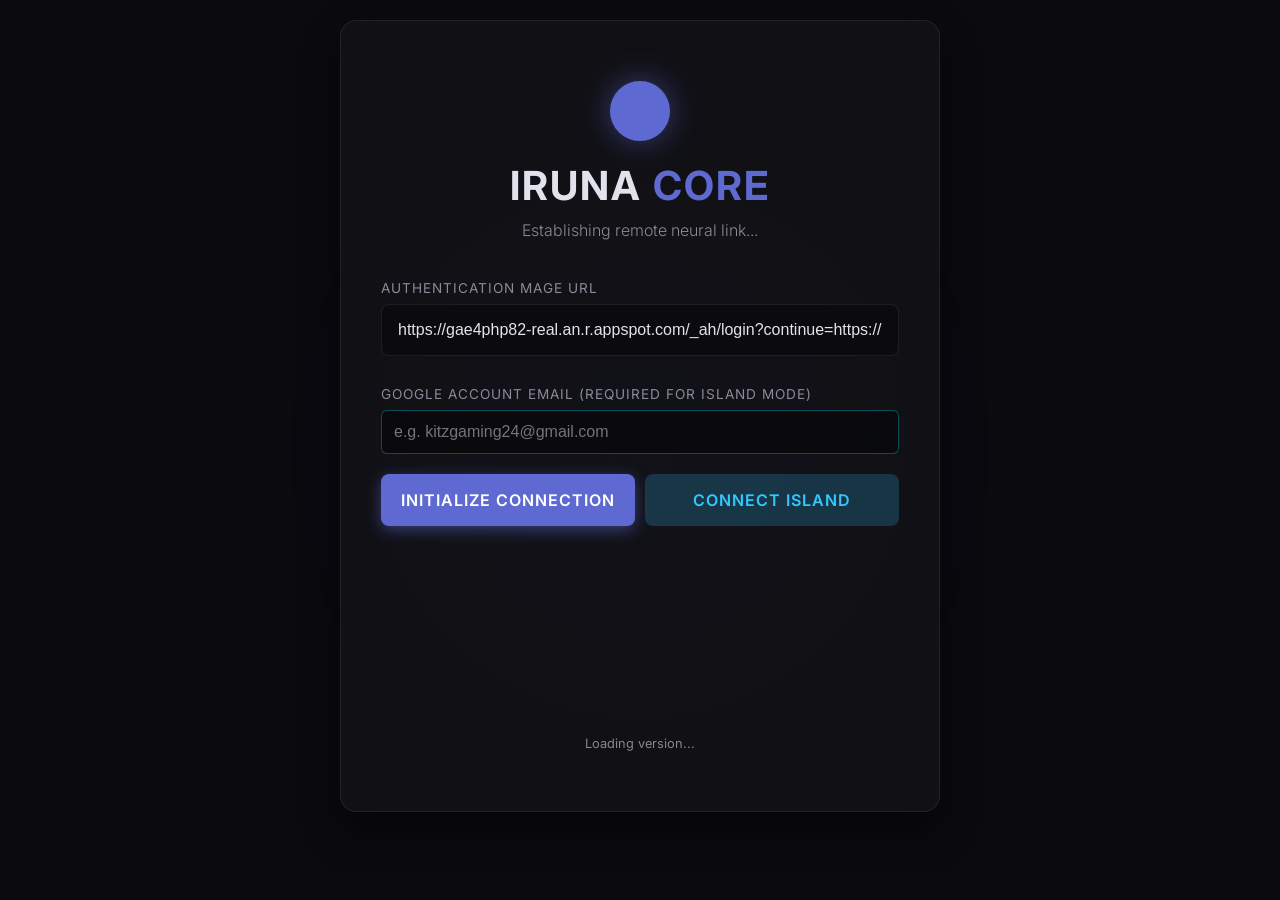
==== ModernIruna/web/index.html @ 1b3cb5ce "UI: Add CHECK PTA STATUS button and backend route" ====
<!DOCTYPE html>
<html lang="en">

<head>
    <meta charset="UTF-8">
    <meta name="viewport" content="width=device-width, initial-scale=1.0">
    <title>Iruna Core Command</title>
    <link rel="stylesheet" href="style.css">
    <link href="https://fonts.googleapis.com/css2?family=Inter:wght@300;400;600;700&family=Fira+Code&display=swap"
        rel="stylesheet">
</head>

<body>
    <div class="background-anim"></div>
    <div class="container">

        <!-- Login Interface -->
        <main id="login-screen" class="glass-panel active">
            <div class="login-header">
                <div class="glow-orb"></div>
                <h1>IRUNA <span class="accent">CORE</span></h1>
                <p>Establishing remote neural link...</p>
            </div>

            <div class="input-group">
                <label>Authentication Mage URL</label>
                <input type="text" id="mageurl-input"
                    value="https://gae4php82-real.an.r.appspot.com/_ah/login?continue=https://gae4php82-real.an.r.appspot.com/authcreate&auth=g.a000_AgHxtZwYUg6UzxIoLktRY9_0NIwsEP6RIrKMlJPrvFr7Yz4WpxEYi9ex-vcdsUEikqZzAACgYKAQsSARYSFQHGX2MicDCklNW1k0JgRkX3M-OD0xoVAUF8yKq5o_EDjiK3yaOGce1R1iy20076">
            </div>

            <div class="input-group" style="margin-top: 10px; margin-bottom: 20px;">
                <label>Google Account Email (Required for Island Mode)</label>
                <input type="email" id="email-input" placeholder="e.g. kitzgaming24@gmail.com" style="width: 100%; padding: 12px; background: rgba(0, 0, 0, 0.4); border: 1px solid rgba(0, 240, 255, 0.3); border-radius: 6px; color: #fff;">
            </div>

            <div style="display: flex; gap: 10px;">
                <button id="connect-btn" class="sys-btn primary" style="flex: 1;">INITIALIZE CONNECTION</button>
                <button id="connect-island-btn" class="sys-btn" style="flex: 1; background: rgba(50,200,255,0.2); border-color: #32c8ff; color: #32c8ff;">CONNECT ISLAND</button>
            </div>

            <div id="login-status" class="status-msg"></div>
            <div id="login-terminal" class="terminal-box" style="height: 150px; margin-top: 15px; font-size: 0.85em;"></div>
            <div id="app-version" style="font-size: 0.8em; color: #888; text-align: center; margin-top: 10px;">Loading version...</div>
        </main>

        <!-- Dashboard Interface -->
        <main id="dashboard-screen" class="glass-panel hidden">
            <header class="dash-head">
                <h2>IRUNA <span class="accent">DASHBOARD</span></h2>
                <div class="conn-status" style="display: flex; align-items: center;">
                    <span class="pulse"></span> Connected
                </div>
            </header>

            <div class="grid-layout">
                <!-- Controls -->
                <section class="panel controls">
                    <h3>Combat Matrix</h3>
                    <div class="btn-group">
                        <button class="mode-btn sys-btn" data-mode="STANDBY">STANDBY</button>
                        <button class="mode-btn sys-btn" data-mode="AUTO">AUTO-COLON</button>
                        <button class="mode-btn sys-btn" data-mode="MANUAL">MANUAL</button>
                    </div>

                    <div class="separator"></div>

                    <h3>Movement Overrides</h3>
                    <button id="pause-btn" class="sys-btn warn">PAUSE NAV</button>

                    <div class="separator"></div>
                    
                    <h3>Ghost / NPC Talk Mode</h3>
                    <div style="display: flex; gap: 10px;">
                        <button id="npc-talk-toggle-btn" class="sys-btn" style="flex: 1; background: rgba(50, 50, 50, 0.2); border-color: #888; color: #888;">GHOST MODE: OFF</button>
                    </div>

                    <div class="separator"></div>

                    <h3>Packet Injection</h3>
                    <div class="hex-flex">
                        <input type="text" id="hex-input" placeholder="e.g. 0002143F" class="code-font">
                        <button id="inject-btn" class="sys-btn accent-b">FIRE</button>
                    </div>

                    <div class="separator"></div>

                    <h3>Map Teleport</h3>
                    <div class="tp-group">
                        <div id="current-map-display" class="map-display">
                        <div style="margin-bottom: 10px; color: #00f0ff;">
                            Current Map: <span id="map-name" class="accent">Unknown</span>
                        </div>
                        <div style="margin-bottom: 15px; color: #fff;">
                            HP: <span id="player-hp" class="accent-b">0</span> / <span id="player-max-hp" style="color: #888;">0</span> 
                            &nbsp;&nbsp;
                            MP: <span id="player-mp" style="color: #f0f;">0</span> / <span id="player-max-mp" style="color: #888;">0</span>
                        </div>
                        <input type="number" id="tp-mapid" placeholder="Map ID (e.g. 25100)"
                            class="code-font tp-input-full" list="tp-presets">
                        <datalist id="tp-presets">
                            <option value="25100" label="Kakeula City"></option>
                            <option value="34500" label="Baum Warrior (Kijiko)"></option>
                            <option value="200" label="Bailune City"></option>
                            <option value="700" label="Rokoko City"></option>
                            <option value="2200" label="Sofya City"></option>
                            <option value="4200" label="Elban City"></option>
                            <option value="7900" label="Minaula City"></option>
                            <option value="12800" label="Sateria City"></option>
                            <option value="14100" label="Capital city Eldan"></option>
                            <option value="16200" label="Oltoga Village"></option>
                            <option value="17500" label="Lograth City"></option>
                            <option value="20200" label="Drafbourg"></option>
                            <option value="23000" label="Pilaneza City"></option>
                            <option value="27300" label="Kreya City"></option>
                            <option value="29400" label="Capital city Maios"></option>
                            <option value="32600" label="Reoctove"></option>
                            <option value="35100" label="Rio Dragon"></option>
                            <option value="80000" label="Wind Ark"></option>
                        </datalist>
                        <div class="tp-coords">
                            <input type="number" id="tp-x" placeholder="X" class="code-font tp-input-half" min="0"
                                max="156">
                            <input type="number" id="tp-y" placeholder="Y" class="code-font tp-input-half" min="0"
                                max="156">
                        </div>
                        <button id="tp-btn" class="sys-btn tp-go">WARP</button>
                        
                        <div style="margin-top: 15px; padding-top: 15px; border-top: 1px solid rgba(0, 240, 255, 0.2);">
                            <h4 style="color: #00f0ff; margin-bottom: 10px; margin-top: 0;">Manual Coords Override</h4>
                            <div class="tp-coords">
                                <input type="number" id="set-coord-x" placeholder="Current X" class="code-font tp-input-half" min="0" max="255">
                                <input type="number" id="set-coord-y" placeholder="Current Y" class="code-font tp-input-half" min="0" max="255">
                            </div>
                            <button id="set-coord-btn" class="sys-btn primary" style="margin-top: 10px;">SET COORDS</button>
                        </div>
                    </div>
                    <div id="tp-status" class="tp-status-msg"></div>

                    <div class="separator"></div>

                    <h3>Actions</h3>
                    <div class="btn-group">
                        <button id="self-heal-btn" class="sys-btn primary">SELF BRIGHT HEAL</button>
                        <button id="buffs-btn" class="sys-btn primary">CAST BISHOP BUFFS (ALL)</button>
                        <button id="zimov-btn" class="sys-btn accent-b" disabled>FIGHT ZIMOV</button>
                        <button id="heal-btn" class="sys-btn accent-b">HEAL @ KAKEULA</button>
                        <button id="sell-btn" class="sys-btn accent-b">SELL LOOT @ KAKEULA</button>
                        <button id="auto-zimov-btn" class="sys-btn primary" disabled>AUTO ZIMOV LOOP</button>
                        <button id="auto-nemesis-btn" class="sys-btn primary" disabled>AUTO NEMESIS LOOP</button>
                        <button id="stop-nemesis-warp-btn" class="sys-btn primary" disabled style="background: rgba(255, 50, 50, 0.2); border-color: #ff3232; color: #ff3232;">STOP & WARP TOWN</button>
                    </div>
                    
                    <h4 style="color: #6464ff; margin-bottom: 5px; margin-top: 15px;">Individual Buffs</h4>
                    <div class="btn-group" style="display: grid; grid-template-columns: 1fr auto auto; gap: 5px; align-items: center;">
                        <button id="buff-rev-btn" class="sys-btn primary" style="background: rgba(100,100,255,0.2); border-color: #6464ff; color: #6464ff; width: 100%;">REVELATION</button>
                        <select class="sys-btn buff-level-select" data-buff="revelation" style="background: rgba(0,50,80,0.6); color: #00f0ff; border-color: #00f0ff;">
                            <option value="0001">Lv 1</option>
                            <option value="0002">Lv 2</option>
                            <option value="0003">Lv 3</option>
                            <option value="0004">Lv 4</option>
                        </select>
                        <button class="sys-btn toggle-buff-btn" data-buff="revelation" style="min-width: 60px; padding: 16px 8px; background: rgba(0,255,100,0.2); border-color: #00ff64; color: #00ff64;" title="Toggle Enabled/Disabled">ON</button>
                        
                        <button id="buff-risp-btn" class="sys-btn primary" style="background: rgba(100,100,255,0.2); border-color: #6464ff; color: #6464ff; width: 100%;">RISPARMIO</button>
                        <select class="sys-btn buff-level-select" data-buff="risparmio" style="background: rgba(0,50,80,0.6); color: #00f0ff; border-color: #00f0ff;">
                            <option value="0001">Lv 1</option>
                            <option value="0002" selected>Lv 2</option>
                            <option value="0003">Lv 3</option>
                            <option value="0004">Lv 4</option>
                        </select>
                        <button class="sys-btn toggle-buff-btn" data-buff="risparmio" style="min-width: 60px; padding: 16px 8px; background: rgba(0,255,100,0.2); border-color: #00ff64; color: #00ff64;" title="Toggle Enabled/Disabled">ON</button>
                        
                        <button id="buff-pre-btn" class="sys-btn primary" style="background: rgba(100,100,255,0.2); border-color: #6464ff; color: #6464ff; width: 100%;">PREIRE</button>
                        <select class="sys-btn buff-level-select" data-buff="preire" style="background: rgba(0,50,80,0.6); color: #00f0ff; border-color: #00f0ff;">
                            <option value="0001">Lv 1</option>
                            <option value="0002">Lv 2</option>
                            <option value="0003" selected>Lv 3</option>
                            <option value="0004">Lv 4</option>
                        </select>
                        <button class="sys-btn toggle-buff-btn" data-buff="preire" style="min-width: 60px; padding: 16px 8px; background: rgba(0,255,100,0.2); border-color: #00ff64; color: #00ff64;" title="Toggle Enabled/Disabled">ON</button>
                        
                        <button id="buff-bless-btn" class="sys-btn primary" style="background: rgba(100,100,255,0.2); border-color: #6464ff; color: #6464ff; width: 100%;">BLESS</button>
                        <select class="sys-btn buff-level-select" data-buff="bless" style="background: rgba(0,50,80,0.6); color: #00f0ff; border-color: #00f0ff;">
                            <option value="0001">Lv 1</option>
                            <option value="0002" selected>Lv 2</option>
                            <option value="0003">Lv 3</option>
                            <option value="0004">Lv 4</option>
                        </select>
                        <button class="sys-btn toggle-buff-btn" data-buff="bless" style="min-width: 60px; padding: 16px 8px; background: rgba(0,255,100,0.2); border-color: #00ff64; color: #00ff64;" title="Toggle Enabled/Disabled">ON</button>
                        
                        <div style="grid-column: 1 / -1; height: 1px; background: rgba(100,100,255,0.3); margin: 5px 0;"></div>
                        
                        <button class="sys-btn primary" style="background: rgba(100,100,255,0.2); border-color: #6464ff; color: #6464ff; width: 100%; pointer-events: none;">HOLY SPIKE (Auto)</button>
                        <div style="width: 50px;"></div> <!-- Spacer for missing level selector on passive -->
                        <button class="sys-btn toggle-buff-btn" data-buff="holyspike" style="width: 40px; background: rgba(0,255,100,0.2); border-color: #00ff64; color: #00ff64;" title="Toggle Enabled/Disabled">ON</button>
                    </div>
                    
                    <div id="zimov-status" class="tp-status-msg"></div>
                </section>

                <!-- Radar -->
                <section class="panel radar">
                    <h3>Radar Array</h3>
                    <div style="position: relative; width: 100%; height: 300px; min-height: 300px; flex-shrink: 0; background: rgba(0,20,40,0.8); border: 1px solid #00f0ff; border-radius: 8px; overflow: hidden; margin-bottom: 10px;">
                        <canvas id="radar-canvas" style="width: 100%; height: 100%;"></canvas>
                        <div style="position: absolute; bottom: 10px; right: 10px; display: flex; gap: 5px;">
                            <button id="zoom-in-btn" style="background: rgba(0,240,255,0.2); border: 1px solid #00f0ff; color: #00f0ff; width: 30px; height: 30px; border-radius: 4px; cursor: pointer; font-weight: bold;">+</button>
                            <button id="zoom-out-btn" style="background: rgba(0,240,255,0.2); border: 1px solid #00f0ff; color: #00f0ff; width: 30px; height: 30px; border-radius: 4px; cursor: pointer; font-weight: bold;">-</button>
                        </div>
                    </div>
                    <div style="display: flex; gap: 10px; margin-bottom: 20px;">
                        <button id="self-heal-btn-green" style="flex: 1; padding: 15px; background: rgba(0,255,100,0.2); border: 1px solid #00ff64; border-radius: 8px; color: #00ff64; font-weight: bold; cursor: pointer;">
                            SELF BRIGHT HEAL
                        </button>
                        <button id="revive-btn" style="flex: 1; padding: 15px; background: rgba(255,50,50,0.2); border: 1px solid #ff3232; border-radius: 8px; color: #ff3232; font-weight: bold; cursor: pointer;">
                            BACK TO TOWN
                        </button>
                        <button id="create-pt-area-btn" style="flex: 1; padding: 15px; background: rgba(255,200,50,0.2); border: 1px solid #ffc832; border-radius: 8px; color: #ffc832; font-weight: bold; cursor: pointer;">
                            CREATE PT AREA
                        </button>
                        <button id="check-pt-area-btn" style="flex: 1; padding: 15px; background: rgba(200,100,255,0.2); border: 1px solid #c864ff; border-radius: 8px; color: #c864ff; font-weight: bold; cursor: pointer;">
                            CHECK PTA STATUS
                        </button>
                        <button id="join-pt-area-btn" style="flex: 1; padding: 15px; background: rgba(50,200,255,0.2); border: 1px solid #32c8ff; border-radius: 8px; color: #32c8ff; font-weight: bold; cursor: pointer;">
                            JOIN PT AREA
                        </button>
                    </div>
                    
                    <div style="display: flex; justify-content: space-between; align-items: center; margin-top: 10px; margin-bottom: 5px;">
                        <h4 style="color: #6464ff; margin: 0;">Auto PT Area Mode</h4>
                        <div style="padding: 2px 8px; border-radius: 10px; font-size: 0.8em; font-weight: bold; background: rgba(100,100,100,0.5); color: #ccc;" id="pta-active-indicator">
                            PTA STATUS UNKNOWN
                        </div>
                    </div>
                    <div style="display: flex; gap: 10px; margin-bottom: 20px;">
                        <button id="pta-mode-rejoin-btn" class="sys-btn" style="flex: 1; background: rgba(0,255,100,0.2); border: 1px solid #00ff64; border-radius: 8px; color: #00ff64; font-weight: bold; cursor: pointer;">
                            AUTO REJOIN (ON)
                        </button>
                        <button id="pta-mode-create-btn" class="sys-btn" style="flex: 1; background: rgba(255,200,50,0.2); border: 1px solid #ffc832; border-radius: 8px; color: #ffc832; font-weight: bold; cursor: pointer;">
                            AUTO CREATE (ON)
                        </button>
                    </div>
                    <div id="target-action-panel" style="display: none; padding: 10px; background: rgba(0, 50, 80, 0.6); border-radius: 8px; border: 1px solid #00f0ff;">
                        <div style="display: flex; justify-content: space-between; align-items: center; margin-bottom: 10px;">
                            <span id="target-name" style="color: #00f0ff; font-weight: bold; font-size: 1.2em;">Target</span>
                            <span id="target-dist" style="color: #ccc; font-size: 0.9em;"></span>
                        </div>
                        <div class="btn-group">
                            <button id="cast-nemesis-btn" class="sys-btn primary">NEMESIS</button>
                            <button id="party-invite-btn" class="sys-btn accent-b">INVITE TO PARTY</button>
                        </div>
                        <div class="btn-group" style="margin-top: 10px;">
                            <button id="radar-auto-nemesis-btn" class="sys-btn primary" style="background: rgba(255, 100, 200, 0.2); border-color: #ff64c8; color: #ff64c8;">AUTO NEMESIS THIS</button>
                            <button id="radar-stop-nemesis-btn" class="sys-btn" style="background: rgba(255, 50, 50, 0.2); border-color: #ff3232; color: #ff3232; display: none;">STOP AUTO NEMESIS</button>
                        </div>
                    </div>

                    <h4 style="color: #00f0ff; margin-top: 20px; margin-bottom: 10px;">Nearby Players</h4>
                    <div id="nearby-players-list" class="list-view" style="max-height: 150px;">
                        <div class="inv-empty">No players nearby...</div>
                    </div>
                </section>

                <!-- Party and Inventory Column -->
                <div style="display: flex; flex-direction: column; gap: 20px; min-height: 0;">
                
                <!-- Party Panel -->
                <section class="panel party-panel">
                    <h3>Party System</h3>
                    
                    <div id="party-invite-alert" style="display: none; padding: 10px; background: rgba(0, 255, 100, 0.2); border: 1px solid #00ff64; border-radius: 8px; margin-bottom: 10px;">
                        <span style="color: #00ff64; font-weight: bold;">[!] Party Invite Received!</span>
                        <div style="margin-top: 5px; display: flex; gap: 5px;">
                            <button id="accept-invite-btn" style="flex: 1; padding: 8px; background: #00ff64; color: #000; font-weight: bold; border: none; border-radius: 4px; cursor: pointer;">ACCEPT</button>
                        </div>
                    </div>

                    <div id="party-members-list" class="list-view" style="margin-bottom: 10px;">
                        <div class="inv-empty">Not in a party...</div>
                    </div>
                    
                    <button id="party-leave-btn" class="sys-btn" style="background: rgba(255,50,50,0.2); border: 1px solid #ff3232; color: #ff3232;">LEAVE / DISBAND PARTY</button>
                </section>

                <!-- Inventory -->
                <section class="panel inventory-panel">
                    <h3>Inventory</h3>
                    <div style="margin-bottom: 10px; color: #00f0ff;">Spina Earned: <span id="spina-earned"
                            style="font-weight: bold; text-shadow: 0 0 5px #00f0ff;">0</span></div>
                    <div id="inventory-list" class="list-view">
                        <div class="inv-empty">No items loaded...</div>
                    </div>
                </section>
                
                </div>

                <!-- Terminal logs -->
                <section class="panel terminal-panel">
                    <h3>Data Stream</h3>
                    <div id="terminal" class="code-font">
                    </div>
                </section>
            </div>
        </main>

    </div>
    
    <!-- Island Dashboard Screen -->
    <div id="island-dashboard-screen" class="screen hidden" style="padding: 30px; width: 100%; max-width: 1400px; margin: 0 auto;">
        <header class="dash-head">
            <div>
                <h2>Island Dashboard</h2>
                <div class="conn-status" style="margin-top: 5px;">
                    <div id="island-status-dot" class="pulse"></div>
                    <span id="island-status-text">CONNECTED (ISLAND)</span>
                </div>
            </div>
        </header>
        
        <main>
            <div class="grid-layout" style="grid-template-columns: 1fr 1fr; grid-template-rows: auto 400px;">
                <!-- Top Row: Navigation & Stall Options -->
                <div style="display: flex; flex-direction: column; gap: 20px;">
                    <section class="panel" style="display: flex; flex-direction: column; justify-content: center;">
                        <h3>Island Navigation</h3>
                        <div style="display: flex; gap: 15px; margin-top: 10px;">
                            <button id="fetch-islands-btn" class="sys-btn primary" style="flex: 1;">Fetch Island List</button>
                            <input type="text" id="target-island-id" placeholder="Island ID (e.g. 49d3f500)" style="flex: 2; padding: 10px 15px; background: rgba(0,0,0,0.3); border: 1px solid var(--border); border-radius: 8px; color: var(--text); font-family: 'Fira Code', monospace; outline: none; transition: 0.3s;" onfocus="this.style.borderColor='var(--accent)';" onblur="this.style.borderColor='var(--border)';">
                            <button id="enter-island-btn" class="sys-btn primary" style="flex: 1;">Enter Island</button>
                        </div>
                    </section>
                </div>
                
                <div style="display: flex; flex-direction: column; gap: 20px;">
                    <section class="panel" style="display: flex; flex-direction: column; justify-content: center; height: 100%;">
                        <div style="display: flex; justify-content: space-between; align-items: center;">
                            <h3>Stall Browser</h3>
                            <label style="color: var(--text); font-size: 0.9em; cursor: pointer; display: flex; align-items: center; gap: 8px;">
                                <input type="checkbox" id="sort-newest-checkbox" style="accent-color: var(--accent); width: 16px; height: 16px;"> Sort by Newest
                            </label>
                        </div>
                        <div style="display: flex; gap: 10px; margin-top: 15px;">
                            <input type="text" id="target-stall-uid" placeholder="Stall UID" style="flex: 1; padding: 10px; background: rgba(0,0,0,0.3); border: 1px solid var(--border); border-radius: 8px; color: var(--text); font-family: 'Fira Code', monospace; outline: none; transition: 0.3s;" onfocus="this.style.borderColor='var(--accent)';" onblur="this.style.borderColor='var(--border)';">
                            <input type="text" id="target-stall-char" placeholder="Owner Char ID" style="flex: 1; padding: 10px; background: rgba(0,0,0,0.3); border: 1px solid var(--border); border-radius: 8px; color: var(--text); font-family: 'Fira Code', monospace; outline: none; transition: 0.3s;" onfocus="this.style.borderColor='var(--accent)';" onblur="this.style.borderColor='var(--border)';">
                            <button id="browse-stall-btn" class="sys-btn primary" style="flex: 1;">Browse</button>
                        </div>
                    </section>
                </div>
                
                <!-- Bottom Row: Stall List & Terminal -->
                <section class="panel" style="grid-column: 1 / 2; display: flex; flex-direction: column;">
                    <h3>Island List</h3>
                    <div id="island-list-view" class="list-view" style="flex: 1; max-height: 150px;">
                        <div class="inv-empty">Fetch list to view...</div>
                    </div>
                    <h3 style="margin-top: 15px;">Stall Items</h3>
                    <div id="island-stall-list" class="list-view" style="flex: 1;">
                        <div class="inv-empty">Enter an island and select a stall...</div>
                    </div>
                </section>
                
                <section class="panel terminal-panel" style="grid-column: 2 / 3; display: flex; flex-direction: column; grid-row: 2 / 3;">
                    <h3>Island Data Stream</h3>
                    <div id="island-terminal" class="code-font" style="flex: 1; background: rgba(0,0,0,0.5); border-radius: 8px; padding: 15px; overflow-y: auto; overflow-x: hidden; font-size: 0.85rem; line-height: 1.5; color: #a5b4c1; border: 1px solid var(--border); white-space: pre-wrap; word-break: break-all;"></div>
                </section>
            </div>
        </main>
    </div>

    <script src="app.js?v=3"></script>
</body>

</html>
---- ModernIruna/web/style.css ----
:root {
    --bg-dark: #0a0a0f;
    --panel-bg: rgba(20, 20, 25, 0.7);
    --border: rgba(255, 255, 255, 0.08);
    --accent: #5e6ad2;
    --accent-glow: rgba(94, 106, 210, 0.5);
    --text: #e2e2ec;
    --text-muted: #8a8a9a;
    --warn: #d25e5e;
    --warn-glow: rgba(210, 94, 94, 0.5);
    --success: #5ed296;
}

* { box-sizing: border-box; margin: 0; padding: 0; }

body {
    font-family: 'Inter', sans-serif;
    color: var(--text);
    background-color: var(--bg-dark);
    min-height: 100vh;
    overflow-x: hidden;
}

/* Atmospheric Background */
.background-anim {
    position: fixed;
    top: 50%; left: 50%;
    transform: translate(-50%, -50%);
    width: 60vw; height: 60vw;
    background: radial-gradient(circle, var(--accent-glow) 0%, rgba(10,10,15,0) 60%);
    opacity: 0.15;
    z-index: -1;
    filter: blur(80px);
    animation: pulse 10s infinite alternate;
}

@keyframes pulse { from { opacity: 0.1; transform: translate(-50%, -50%) scale(0.9); } to { opacity: 0.25; transform: translate(-50%, -50%) scale(1.1); } }

.container {
    width: 100%; max-width: 1200px;
    margin: 0 auto;
    padding: 20px;
    position: relative;
    z-index: 10;
}

.glass-panel {
    background: var(--panel-bg);
    backdrop-filter: blur(20px);
    border: 1px solid var(--border);
    border-radius: 16px;
    box-shadow: 0 20px 40px rgba(0,0,0,0.4);
    transition: opacity 0.4s ease, transform 0.4s ease;
}

/* Visibility States */
.hidden { display: none !important; opacity: 0; pointer-events: none; }
.active { display: block; opacity: 1; }

.accent { color: var(--accent); }
.code-font { font-family: 'Fira Code', monospace; }

/* Login Screen */
#login-screen {
    max-width: 600px;
    margin: 0 auto;
    padding: 60px 40px;
    text-align: center;
}

.login-header { position: relative; margin-bottom: 40px; }
.glow-orb { margin: 0 auto 20px; width: 60px; height: 60px; background: var(--accent); border-radius: 50%; box-shadow: 0 0 30px var(--accent-glow); }
.login-header h1 { font-size: 2.5rem; letter-spacing: 2px; font-weight: 700; margin-bottom: 10px; }
.login-header p { color: var(--text-muted); font-weight: 300; }

.input-group { text-align: left; margin-bottom: 30px; }
.input-group label { display: block; margin-bottom: 8px; font-size: 0.85rem; letter-spacing: 1px; color: var(--text-muted); text-transform: uppercase; }
.input-group input { width: 100%; background: rgba(0,0,0,0.3); border: 1px solid var(--border); border-radius: 8px; padding: 16px; color: var(--text); font-size: 1rem; outline: none; transition: border 0.3s, box-shadow 0.3s; }
.input-group input:focus { border-color: var(--accent); box-shadow: 0 0 15px var(--accent-glow); }

.sys-btn { width: 100%; border: none; padding: 16px; border-radius: 8px; font-size: 1rem; font-family: 'Inter'; font-weight: 600; letter-spacing: 1px; cursor: pointer; transition: all 0.3s ease; text-transform: uppercase; }
.primary { background: var(--accent); color: white; box-shadow: 0 4px 15px var(--accent-glow); }
.primary:hover { background: #6c78e6; transform: translateY(-2px); box-shadow: 0 6px 25px var(--accent-glow); }
.sys-btn:disabled { opacity: 0.5; pointer-events: none; }

.status-msg { margin-top: 15px; height: 20px; color: var(--text-muted); font-size: 0.9rem; }

/* Dashboard */
#dashboard-screen { padding: 30px; }
.dash-head { display: flex; justify-content: space-between; align-items: center; border-bottom: 1px solid var(--border); padding-bottom: 20px; margin-bottom: 30px; }
.dash-head h2 { font-size: 1.8rem; font-weight: 700; }
.conn-status { display: flex; align-items: center; gap: 10px; font-weight: 600; color: var(--success); }
.conn-status .pulse { width: 10px; height: 10px; background: var(--success); border-radius: 50%; box-shadow: 0 0 10px var(--success); animation: pulse 1.5s infinite alternate; }

.grid-layout { display: grid; grid-template-columns: 300px 1fr 1fr; grid-template-rows: auto 300px; gap: 20px; }

.panel { background: rgba(0,0,0,0.2); border: 1px solid var(--border); border-radius: 12px; padding: 20px; }
.panel h3 { font-size: 0.9rem; text-transform: uppercase; letter-spacing: 1.5px; color: var(--text-muted); margin-bottom: 15px; }

.separator { height: 1px; background: var(--border); margin: 25px 0; }

.controls { grid-row: span 2; }
.btn-group { display: flex; flex-direction: column; gap: 10px; }
.mode-btn { background: rgba(255,255,255,0.05); color: var(--text); padding: 12px; border: 1px solid var(--border); }
.mode-btn.active { background: var(--accent); border-color: var(--accent); box-shadow: 0 0 15px var(--accent-glow); }

.warn { background: rgba(210, 94, 94, 0.1); border: 1px solid var(--warn); color: var(--warn); }
.warn:hover { background: var(--warn); color: white; box-shadow: 0 0 15px var(--warn-glow); }
.warn.active-pause { background: var(--warn); color: white; box-shadow: 0 0 15px var(--warn-glow); }

.hex-flex { display: flex; gap: 10px; }
.hex-flex input { flex: 1; background: rgba(0,0,0,0.3); border: 1px solid var(--border); border-radius: 6px; padding: 10px; color: var(--text); outline: none; }
.accent-b { background: rgba(94, 106, 210, 0.1); border: 1px solid var(--accent); color: var(--accent); padding: 10px; width: 80px; }
.accent-b:hover { background: var(--accent); color: white; box-shadow: 0 0 10px var(--accent-glow); }

/* Teleport Controls */
.tp-group { display: flex; flex-direction: column; gap: 8px; }
.tp-input-full, .tp-input-half {
    background: rgba(0,0,0,0.3); border: 1px solid var(--border); border-radius: 6px;
    padding: 10px; color: var(--text); outline: none; font-size: 0.9rem;
    transition: border 0.3s, box-shadow 0.3s;
}
.tp-input-full { width: 100%; }
.tp-input-half { width: 100%; }
.tp-input-full:focus, .tp-input-half:focus { border-color: var(--success); box-shadow: 0 0 8px rgba(94, 210, 150, 0.3); }
.tp-coords { display: flex; gap: 8px; }
.tp-go {
    background: rgba(94, 210, 150, 0.1); border: 1px solid var(--success); color: var(--success);
    padding: 12px; font-weight: 700; letter-spacing: 2px;
}
.tp-go:hover { background: var(--success); color: #0a0a0f; box-shadow: 0 0 15px rgba(94, 210, 150, 0.5); }
.tp-status-msg { font-size: 0.8rem; min-height: 18px; margin-top: 4px; }
.tp-ok { color: var(--success); }
.tp-error { color: var(--warn); }
/* Hide number input spinners */
.tp-input-full::-webkit-inner-spin-button, .tp-input-half::-webkit-inner-spin-button,
.tp-input-full::-webkit-outer-spin-button, .tp-input-half::-webkit-outer-spin-button { -webkit-appearance: none; margin: 0; }
.tp-input-full, .tp-input-half { -moz-appearance: textfield; }

.radar { display: flex; flex-direction: column; }
.list-view { flex: 1; overflow-y: auto; display: flex; flex-direction: column; gap: 8px; padding-right: 5px; }
.list-view::-webkit-scrollbar { width: 6px; }
.list-view::-webkit-scrollbar-thumb { background: rgba(255,255,255,0.2); border-radius: 3px; }

.monster-row { background: rgba(0,0,0,0.4); border: 1px solid var(--border); padding: 12px 16px; border-radius: 8px; display: flex; justify-content: space-between; align-items: center; cursor: pointer; transition: all 0.2s; }
.monster-row:hover { background: rgba(255,255,255,0.05); border-color: rgba(255,255,255,0.2); }
.monster-row.selected { border-color: var(--accent); background: rgba(94, 106, 210, 0.1); box-shadow: inset 0 0 10px var(--accent-glow); }

.m-name { font-weight: 600; font-size: 1.1rem; }
.m-uid { font-family: 'Fira Code', monospace; font-size: 0.8rem; color: var(--text-muted); }

.terminal-panel { grid-column: 2 / 4; display: flex; flex-direction: column; min-width: 0; }
#terminal { flex: 1; background: rgba(0,0,0,0.5); border-radius: 8px; padding: 15px; overflow-y: auto; overflow-x: hidden; font-size: 0.85rem; line-height: 1.5; color: #a5b4c1; border: 1px solid var(--border); white-space: pre-wrap; word-break: break-all; word-wrap: break-word; }
#terminal .log-recv { color: #5ed296; }
#terminal .log-send { color: #5e6ad2; }
#terminal .log-warn { color: #e6c55e; }

/* Inventory Panel */
.inventory-panel { height: 350px; display: flex; flex-direction: column; }
.inv-empty { color: var(--text-muted); font-size: 0.9rem; text-align: center; padding: 40px 0; }
.inv-row {
    background: rgba(0,0,0,0.4);
    border: 1px solid var(--border);
    padding: 10px 14px;
    border-radius: 8px;
    display: flex;
    justify-content: space-between;
    align-items: center;
    transition: all 0.2s;
}
.inv-row:hover { background: rgba(255,255,255,0.05); border-color: rgba(255,255,255,0.15); }
.inv-info { display: flex; flex-direction: column; gap: 2px; }
.inv-name { font-weight: 600; font-size: 0.95rem; }
.inv-id { font-family: 'Fira Code', monospace; font-size: 0.75rem; color: var(--text-muted); }
.inv-count {
    font-family: 'Fira Code', monospace;
    font-size: 0.9rem;
    font-weight: 700;
    color: var(--accent);
    background: rgba(94, 106, 210, 0.1);
    border: 1px solid rgba(94, 106, 210, 0.25);
    padding: 4px 10px;
    border-radius: 6px;
    white-space: nowrap;
}
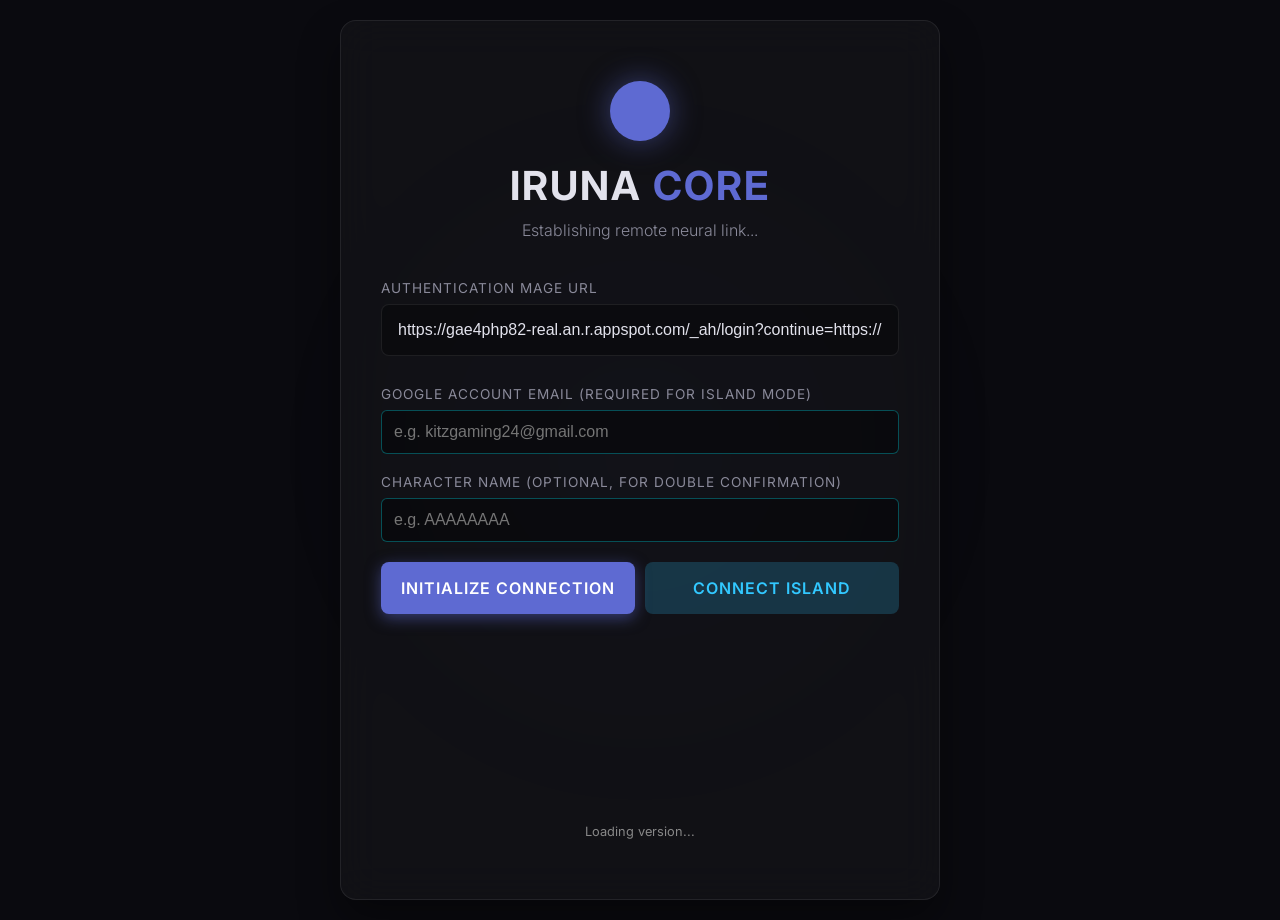
==== commit aa6762ee: "feat(island): add optional char_name double confirmation to 0130 parser" ====
--- a/ModernIruna/web/index.html
+++ b/ModernIruna/web/index.html
@@ -33,6 +33,11 @@
                 <input type="email" id="email-input" placeholder="e.g. kitzgaming24@gmail.com" style="width: 100%; padding: 12px; background: rgba(0, 0, 0, 0.4); border: 1px solid rgba(0, 240, 255, 0.3); border-radius: 6px; color: #fff;">
             </div>
 
+            <div class="input-group" style="margin-top: 10px; margin-bottom: 20px;">
+                <label>Character Name (Optional, for Double Confirmation)</label>
+                <input type="text" id="char-name-input" placeholder="e.g. AAAAAAAA" style="width: 100%; padding: 12px; background: rgba(0, 0, 0, 0.4); border: 1px solid rgba(0, 240, 255, 0.3); border-radius: 6px; color: #fff;">
+            </div>
+
             <div style="display: flex; gap: 10px;">
                 <button id="connect-btn" class="sys-btn primary" style="flex: 1;">INITIALIZE CONNECTION</button>
                 <button id="connect-island-btn" class="sys-btn" style="flex: 1; background: rgba(50,200,255,0.2); border-color: #32c8ff; color: #32c8ff;">CONNECT ISLAND</button>
@@ -72,6 +77,20 @@
                     <h3>Ghost / NPC Talk Mode</h3>
                     <div style="display: flex; gap: 10px;">
                         <button id="npc-talk-toggle-btn" class="sys-btn" style="flex: 1; background: rgba(50, 50, 50, 0.2); border-color: #888; color: #888;">GHOST MODE: OFF</button>
+                    </div>
+
+                    <div class="separator"></div>
+                    
+                    <h3>Stat Points Allocation</h3>
+                    <div style="display: flex; gap: 5px; margin-bottom: 5px;">
+                        <button class="sys-btn stat-btn" data-hex="000481010001" style="flex: 1; padding: 10px; background: rgba(0,240,255,0.2); border: 1px solid #00f0ff; color: #00f0ff; border-radius: 8px; cursor: pointer;">+STR</button>
+                        <button class="sys-btn stat-btn" data-hex="000481010002" style="flex: 1; padding: 10px; background: rgba(0,240,255,0.2); border: 1px solid #00f0ff; color: #00f0ff; border-radius: 8px; cursor: pointer;">+INT</button>
+                        <button class="sys-btn stat-btn" data-hex="000481010003" style="flex: 1; padding: 10px; background: rgba(0,240,255,0.2); border: 1px solid #00f0ff; color: #00f0ff; border-radius: 8px; cursor: pointer;">+VIT</button>
+                    </div>
+                    <div style="display: flex; gap: 5px; margin-bottom: 5px;">
+                        <button class="sys-btn stat-btn" data-hex="000481010004" style="flex: 1; padding: 10px; background: rgba(0,240,255,0.2); border: 1px solid #00f0ff; color: #00f0ff; border-radius: 8px; cursor: pointer;">+AGI</button>
+                        <button class="sys-btn stat-btn" data-hex="000481010005" style="flex: 1; padding: 10px; background: rgba(0,240,255,0.2); border: 1px solid #00f0ff; color: #00f0ff; border-radius: 8px; cursor: pointer;">+DEX</button>
+                        <button class="sys-btn stat-btn" data-hex="000481010006" style="flex: 1; padding: 10px; background: rgba(0,240,255,0.2); border: 1px solid #00f0ff; color: #00f0ff; border-radius: 8px; cursor: pointer;">+CRT</button>
                     </div>
 
                     <div class="separator"></div>
@@ -232,6 +251,12 @@
                             PTA STATUS UNKNOWN
                         </div>
                     </div>
+                    <div style="display: flex; gap: 10px; margin-bottom: 10px;">
+                        <input id="pta-map-input" type="text" placeholder="Map ID (e.g. 200002)" style="flex: 2; padding: 10px; background: rgba(0,20,40,0.8); border: 1px solid #00f0ff; border-radius: 8px; color: #fff; font-family: monospace;">
+                        <button id="set-pta-map-btn" class="sys-btn" style="flex: 1; background: rgba(0,240,255,0.2); border: 1px solid #00f0ff; border-radius: 8px; color: #00f0ff; font-weight: bold; cursor: pointer;">
+                            SET PTA MAP
+                        </button>
+                    </div>
                     <div style="display: flex; gap: 10px; margin-bottom: 20px;">
                         <button id="pta-mode-rejoin-btn" class="sys-btn" style="flex: 1; background: rgba(0,255,100,0.2); border: 1px solid #00ff64; border-radius: 8px; color: #00ff64; font-weight: bold; cursor: pointer;">
                             AUTO REJOIN (ON)
@@ -328,6 +353,9 @@
                             <input type="text" id="target-island-id" placeholder="Island ID (e.g. 49d3f500)" style="flex: 2; padding: 10px 15px; background: rgba(0,0,0,0.3); border: 1px solid var(--border); border-radius: 8px; color: var(--text); font-family: 'Fira Code', monospace; outline: none; transition: 0.3s;" onfocus="this.style.borderColor='var(--accent)';" onblur="this.style.borderColor='var(--border)';">
                             <button id="enter-island-btn" class="sys-btn primary" style="flex: 1;">Enter Island</button>
                         </div>
+                        <div style="display: flex; gap: 15px; margin-top: 10px;">
+                            <button id="edit-own-island-btn" class="sys-btn" style="flex: 1; background: rgba(255,100,50,0.2); border-color: #ff6432; color: #ff6432;">ENTER EDIT MODE (YOUR ISLAND)</button>
+                        </div>
                     </section>
                 </div>
                 
